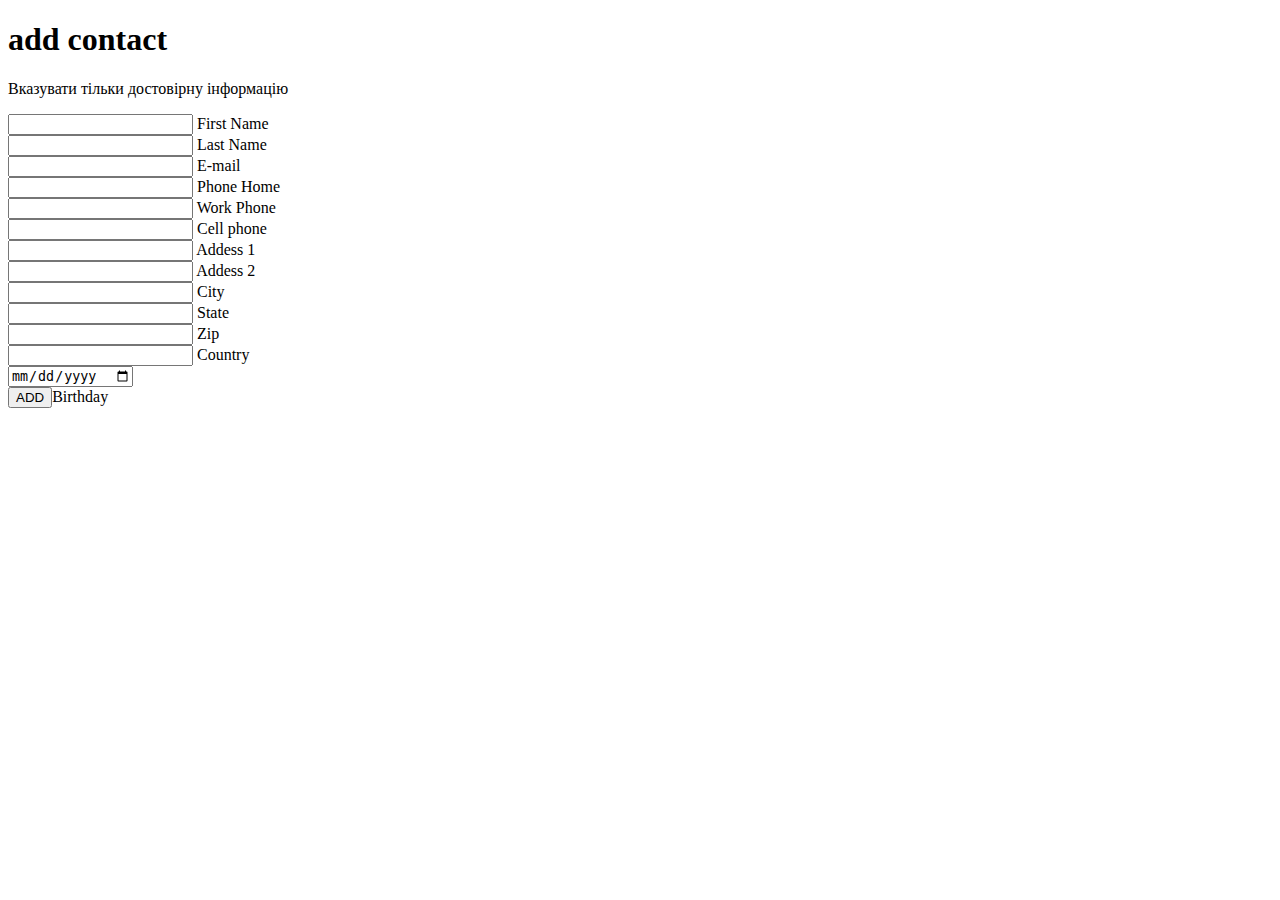
==== public/add.contact.html @ 4967ddbd "Update add.contact.html" ====
<!DOCTYPE html>
<html lang="en">
<head>
	<meta charset="UTF-8">
	<title>add.contact</title>
	<link rel="stylesheet" href="css.css">
</head>
<body>
	<div class="title">
  <h1>add contact</h1>
  <p>Вказувати тільки достовірну інформацію</p>
</div>
<div class="fancy-input">
  <div class="input-container">
    <input pattern=".{3,}" required="required"/>
    <label data-placeholder="First Name" data-placeholder-short="First"><span class="sr-only">First Name</span></label>
  </div>
</div>
<div class="fancy-input">
  <div class="input-container">
    <input min-length=".{3,}" required="required"/>
    <label data-placeholder="Last Name" data-placeholder-short="Last"><span class="sr-only">Last Name</span></label>
  </div>
</div>
<div class="fancy-input">
  <div class="input-container">
    <input pattern=".{3,}" required="required"/>
    <label data-placeholder="E-mail" data-placeholder-short="mail"><span class="sr-only">E-mail</span></label>
  </div>
</div>
<div class="fancy-input">
  <div class="input-container">
    <input min-length=".{3,}" required="required"/>
    <label data-placeholder="Phone" data-placeholder-short="Home"><span class="sr-only">Phone Home</span></label>
  </div>
</div>
<div class="fancy-input">
  <div class="input-container">
    <input pattern=".{3,}" required="required"/>
    <label data-placeholder="Phone" data-placeholder-short="Work"><span class="sr-only">Work Phone</span></label>
  </div>
</div>
<div class="fancy-input">
  <div class="input-container">
    <input min-length=".{3,}" required="required"/>
    <label data-placeholder="Phone" data-placeholder-short="Cell"><span class="sr-only">Cell phone</span></label>
  </div>
</div><div class="fancy-input">
  <div class="input-container">
    <input pattern=".{3,}" required="required"/>
    <label data-placeholder="Addess" data-placeholder-short="1"><span class="sr-only">Addess 1</span></label>
  </div>
</div>
<div class="fancy-input">
  <div class="input-container">
    <input min-length=".{3,}" required="required"/>
    <label data-placeholder="Addess" data-placeholder-short="2"><span class="sr-only">Addess 2</span></label>
  </div>
</div>
<div class="fancy-input">
  <div class="input-container">
    <input pattern=".{3,}" required="required"/>
    <label data-placeholder="City" data-placeholder-short="City"><span class="sr-only">City</span></label>
  </div>
</div>
<div class="fancy-input">
  <div class="input-container">
    <input min-length=".{3,}" required="required"/>
    <label data-placeholder="State" data-placeholder-short="State"><span class="sr-only">State</span></label>
  </div>
</div>
<div class="fancy-input">
  <div class="input-container">
    <input pattern=".{3,}" required="required"/>
    <label data-placeholder="Zip" data-placeholder-short="Zip"><span class="sr-only">Zip</span></label>
  </div>
</div>
<div class="fancy-input">
  <div class="input-container">
    <input min-length=".{3,}" required="required"/>
    <label data-placeholder="Country" data-placeholder-short="Country"><span class="sr-only">Country</span></label>
  </div>
</div>
<div class="fancy-input">
  <div class="input-container">

    <input type="date" name="bday" placeholder="yyyy.mm.dd" required=""/><br> 

<input type="submit" value="ADD"/

    <label data-placeholder="Birthday" data-placeholder-short="Birthday"><span class="sr-only">Birthday</span></label>
  </div>
</div>
</body>
</html>
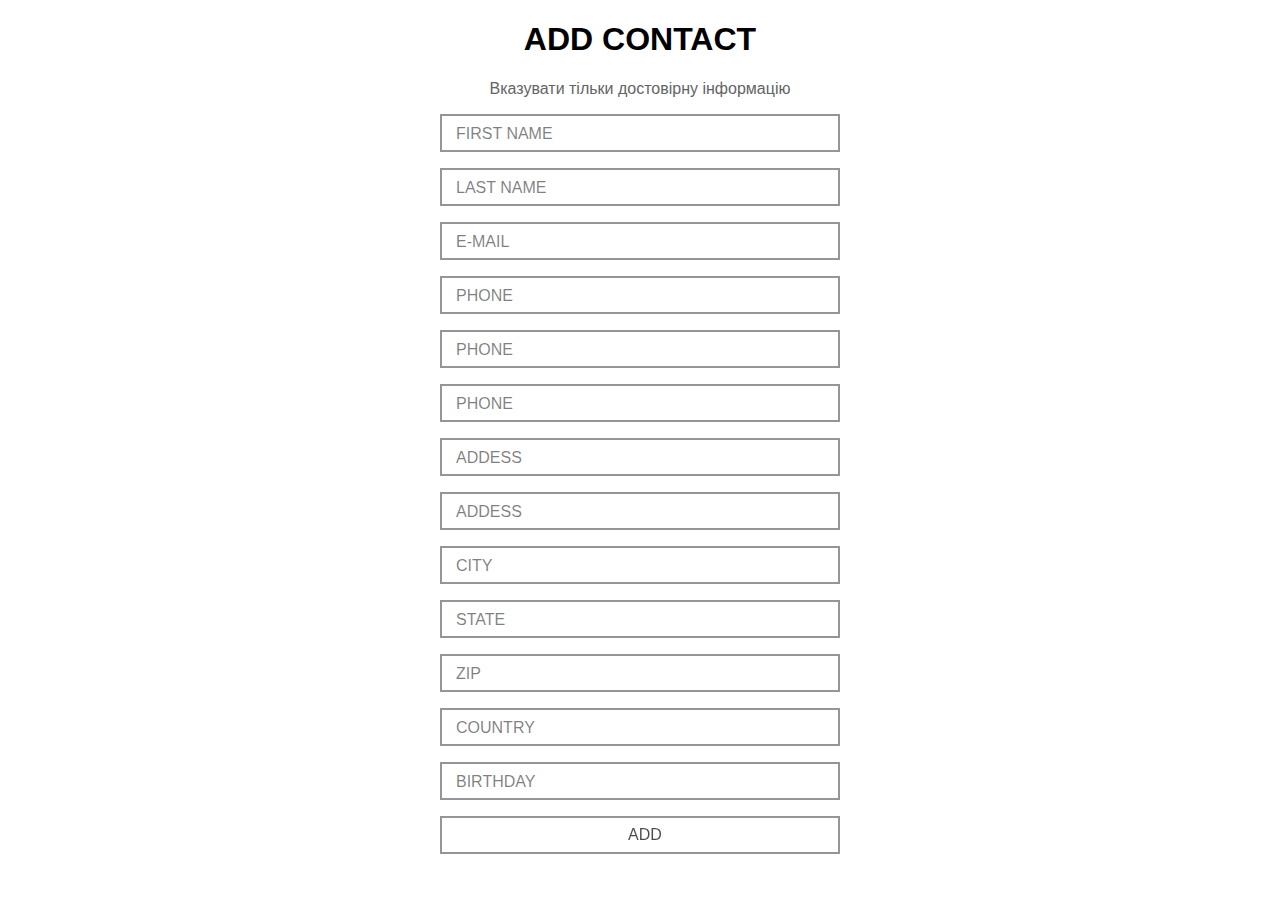
==== commit f91e0a19: "Merge pull request #7 from olecksamdr/patch-2" ====
--- a/public/add.contact.html
+++ b/public/add.contact.html
@@ -83,13 +83,10 @@
 </div>
 <div class="fancy-input">
   <div class="input-container">
-
-    <input type="date" name="bday" placeholder="yyyy.mm.dd" required=""/><br> 
-
-<input type="submit" value="ADD"/
-
-    <label data-placeholder="Birthday" data-placeholder-short="Birthday"><span class="sr-only">Birthday</span></label>
+    <input pattern="\d{4}\.\d{2}\.\d{2}" required="required"/>
+    <label data-placeholder="Birthday" data-placeholder-short="yyyy.mm.dd"><span class="sr-only">Birthday</span></label>
   </div>
+  <input type="submit" value="ADD"/>
 </div>
 </body>
 </html>
--- a/public/css.css
+++ b/public/css.css
@@ -0,0 +1,130 @@
+* {
+  box-sizing: border-box;
+  font-family: 'Montserrat', sans-serif;
+}
+
+.fancy-input {
+  display: block;
+  width: 100%;
+  min-width: 200px;
+  max-width: 400px;
+  margin: 1em auto;
+  font-size: 1em;
+  -webkit-transform: translate3d(0, 0, 0);
+          transform: translate3d(0, 0, 0);
+}
+.fancy-input .input-container {
+  position: relative;
+  display: block;
+  margin: 0 auto;
+  width: 100%;
+  max-width: 500px;
+  min-width: 200px;
+  overflow: hidden;
+  background: #fff;
+}
+.fancy-input input {
+  width: 100%;
+  position: relative;
+  top: 0;
+  left: 0;
+  margin-top: 0;
+  margin-bottom: 0;
+  padding-left: 1em;
+  z-index: 1;
+  font-size: 1em;
+  line-height: 2;
+  outline: 0;
+  background: none;
+  border: 2px solid #969696;
+  -webkit-transition: border-color 0.2s;
+  transition: border-color 0.2s;
+}
+.fancy-input input:valid {
+  background: #fff;
+}
+.fancy-input input:not(:empty) + label {
+  display: none;
+}
+.fancy-input input:focus {
+  border-color: #FF0000;
+}
+.fancy-input input:focus:valid {
+  border-color: #3cf;
+}
+.fancy-input input:focus:valid + label {
+  background: #3cf;
+}
+.fancy-input input:focus + label {
+  z-index: 2;
+  height: 100%;
+  width: 40%;
+  right: 0;
+  margin-right: 0;
+  padding-left: 3em;
+  color: white;
+  background: #FF0000;
+}
+.fancy-input input:focus + label:before {
+  content: ' ';
+  position: absolute;
+  top: 2px;
+  left: 0;
+  width: 0;
+  height: 0;
+  border-top: 2.2em solid #fff;
+  border-right: 2.2em solid transparent;
+}
+.fancy-input input:focus + label:after {
+  content: attr(data-placeholder-short);
+}
+.fancy-input label {
+  position: absolute;
+  right: 100%;
+  width: 100%;
+  top: 0;
+  bottom: 0;
+  margin-right: -100%;
+  line-height: 2.5;
+  padding-left: 1em;
+  font-size: 1em;
+  color: rgba(0, 0, 0, 0.5);
+  text-transform: uppercase;
+  -webkit-transition: background 0.2s, color 0.2s, top 0.2s, bottom 0.2s, right 0.2s, left 0.2s;
+  transition: background 0.2s, color 0.2s, top 0.2s, bottom 0.2s, right 0.2s, left 0.2s;
+}
+.fancy-input label:after {
+  content: attr(data-placeholder);
+}
+
+.sr-only {
+  position: absolute;
+  width: 1px;
+  height: 1px;
+  padding: 0;
+  margin: -1px;
+  overflow: hidden;
+  clip: rect(0, 0, 0, 0);
+  border: 0;
+}
+
+.title {
+  text-align: center;
+  width: 75%;
+  margin: 0 auto;
+}
+.title h1 {
+  text-transform: uppercase;
+}
+.title p {
+  color: #646464;
+}
+
+input[type="submit"] {
+	color: rgba(0, 0, 0, 0.7);
+	margin: 1em auto;
+}
+
+input[type="submit"]:hover {
+	border: 2px solid #ff0000;
+}
